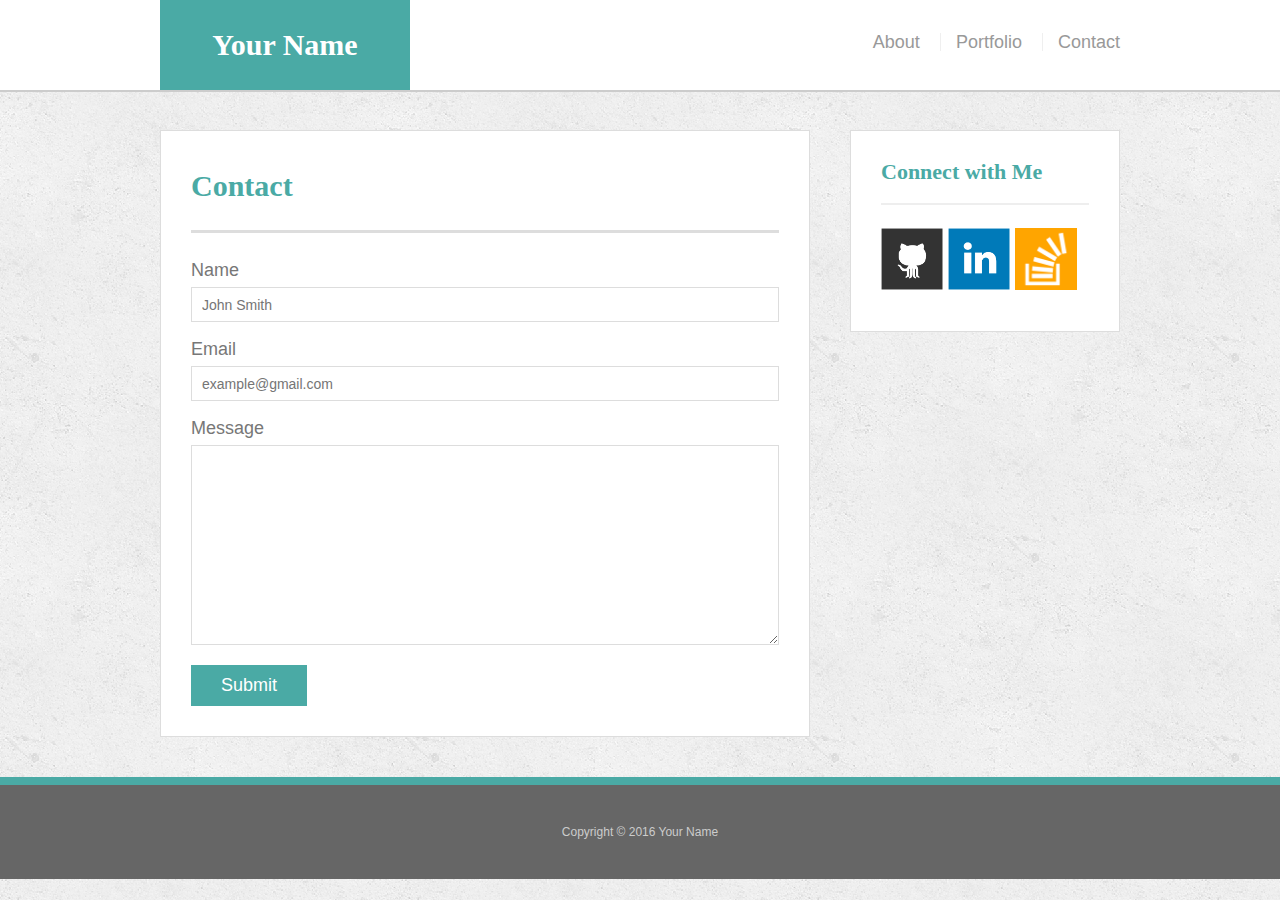
==== contact.html @ 094edd36 "responsive 980 and 768 working" ====
<!doctype html>
<html lang="en-us">

<head>
  <meta charset="UTF-8">
  <title>Contact | Your Name</title>
  <link rel="stylesheet" type="text/css" href="assets/css/reset.css">
  <link rel="stylesheet" type="text/css" href="assets/css/style.css">
</head>

<body>

  <header id="masthead">
    <div class="container">
      <a href="index.html" id="logo">Your Name</a>
      <nav>
        <a href="index.html">About</a>
        <a href="portfolio.html">Portfolio</a>
        <a href="contact.html">Contact</a>
      </nav>
    </div>
  </header>

  <div id="main-container" class="container">
    <section class="main-section">
      <h1>Contact</h1>

      <form id="contact-form">
        <ul>
          <li>
            <label for="name">Name</label>
            <input type="text" id="name" name="name" placeholder="John Smith" required="required">
          </li>
          <li>
            <label for="email">Email</label>
            <input type="email" id="email" name="email" placeholder="example@gmail.com" required="required">
          </li>
          <li>
            <label for="message">Message</label>
            <textarea id="message" name="message" required="required"></textarea>
          </li>
        </ul>
        <input type="submit">
      </form>

    </section>

    <section class="sidebar">
      <div id="connect">
        <h2>Connect with Me</h2>

        <a href="#"><img src="assets/images/github-128.png" class="social" alt="GitHub" /></a>
        <a href="#"><img src="assets/images/linkedin-128.png" class="social" alt="LinkedIn" /></a>
        <a href="#"><img src="assets/images/stackoverflow-128.png" class="social" alt="Stack Overflow" /></a>
      </div>
    </section>
  </div>

  <footer>
    <div class="container">
      Copyright &copy; 2016 Your Name
    </div>
  </footer>
</body>

</html>
---- assets/css/style.css ----
body {
  font-family: Arial, "Helvetica Neue", Helvetica, sans-serif;
  font-size: 18px;
  line-height: 34px;
  color: #777;
  background: url("../images/concrete_seamless.png");
}

* {
  box-sizing: border-box;
}

/* general */

.container {
  width: 100%;
  max-width: 960px;
  margin: 0 auto;
  clear: both;
}

h1,
h2,
h3,
p {
  margin-bottom: 20px;
}

p:last-child {
  margin-bottom: 0;
}

h1,
h2,
h3 {
  font-family: Georgia, Times, "Times New Roman", serif;
  font-weight: 700;
  color: #4aaaa5;
}

h1 {
  padding-bottom: 20px;
  font-size: 30px;
  line-height: 49px;
  border-bottom: 3px solid #ddd;
}

h2,
h3 {
  font-size: 22px;
}

/* header */

#masthead {
  position: fixed;
  z-index: 99;
  width: 100%;
  margin: 0 0 30px;
  overflow: auto;
  color: #fff;
  background: #fff;
  border-bottom: 2px solid #ccc;
}

#logo {
  float: left;
  width: 250px;
  height: 90px;
  font-family: Georgia, Times, "Times New Roman", serif;
  font-size: 30px;
  font-weight: 700;
  line-height: 90px;
  color: #fff;
  text-align: center;
  text-decoration: none;
  background: #4aaaa5;
}

nav {
  float: right;
  margin-top: 25px;
}

nav a {
  display: inline-block;
  padding-left: 15px;
  margin-left: 15px;
  line-height: 18px;
  color: #999;
  text-decoration: none;
  border-left: 1px solid #efefef;
}

nav a:first-child {
  border-left: 0 none;
}

/* footer */

footer {
  padding: 30px 0;
  clear: both;
  font-size: 12px;
  color: #fff;
  color: #ccc;
  text-align: center;
  background: #666;
  border-top: 8px solid #4aaaa5;
}

/* sidebar */

.sidebar {
  float: right;
  width: 100%;
  max-width: 270px;
  padding: 30px;
  margin-bottom: 20px;
  background: #fff;
  border: 1px solid #ddd;
}

h3,
.sidebar h2 {
  padding-bottom: 20px;
  margin-bottom: 15px;
  line-height: 22px;
  border-bottom: 2px solid #eee;
}

.social {
  width: 62px;
  height: 62px;
  margin-top: 8px;
  margin-right: 5px;
}

.social:last-child {
  margin-right: 0;
}

/* main */

#main-container {
  padding-top: 130px;
}

.main-section {
  float: left;
  width: 100%;
  max-width: 650px;
  padding: 30px;
  margin: 0 0 40px;
  background: #fff;
  border: 1px solid #ddd;
}

/* portfolio page */

.work {
  position: relative;
  float: left;
  width: 274px;
  margin: 20px 0 25px;
  overflow: auto;
}

.work:nth-child(even) {
  margin-right: 40px;
}

.work img {
  width: 100%;
  border: 0 none;
  opacity: 0.8;
}

.work h3 {
  position: absolute;
  bottom: 20px;
  width: 100%;
  padding: 15px;
  margin-bottom: 0;
  font-weight: 300;
  line-height: 30px;
  color: #fff;
  text-align: center;
  background: #4aaaa5;
  border-bottom: 0;
}

.auth-image {
  float: left;
  width: 200px;
  height: auto;
  margin-top: 10px;
  margin-right: 25px;
}

/* contact page */

#contact-form ul {
  margin-bottom: 20px;
}

#contact-form li {
  margin-bottom: 10px;
}

label,
input[type=text],
input[type=email],
textarea {
  display: block;
  width: 100%;
}

input[type=text],
input[type=email],
textarea {
  height: 35px;
  padding: 0 10px;
  font-size: 14px;
  border: 1px solid #ddd;
}

textarea {
  height: 200px;
}

input[type=submit] {
  padding: 10px 30px;
  font-size: 18px;
  color: #fff;
  cursor: pointer;
  background: #4aaaa5;
  border: 0 none;
}

@media screen and (max-width: 980px) {
  body{
    color:red;
  }

  #logo
  {
    margin-left: 10%;
  }

  nav{ 
    margin-right:8%;
  }
  .main-section{
    max-width:50%;
    margin-left:10%;
  }


  .sidebar{
    float:left;
    margin-left:5%;
    max-width:30%;
  }
  .auth-image {
    width:100%;
    height: auto;
  }

  .work{
    width:100%;
  }
}


@media screen and (max-width: 768px){
  body{
    color:orange;
  }

  .main-section{
    margin-left:2.5%;
    margin-right:2.5%;
    max-width:95%;
    /*clear:both;*/
  }

  .sidebar{
    clear:both;
    max-width:95%;
    margin-left:2.5%;
    margin-right:2.5%;
    padding-right: 0px;
  }

  .auth-image {
    width:50%;
  }

  
  .work{
    width:44%;
    margin-left:1%;
    margin-right:1%;
  }

}

@media screen and (max-width: 640px){
  body{
    color:yellow;
  }
}
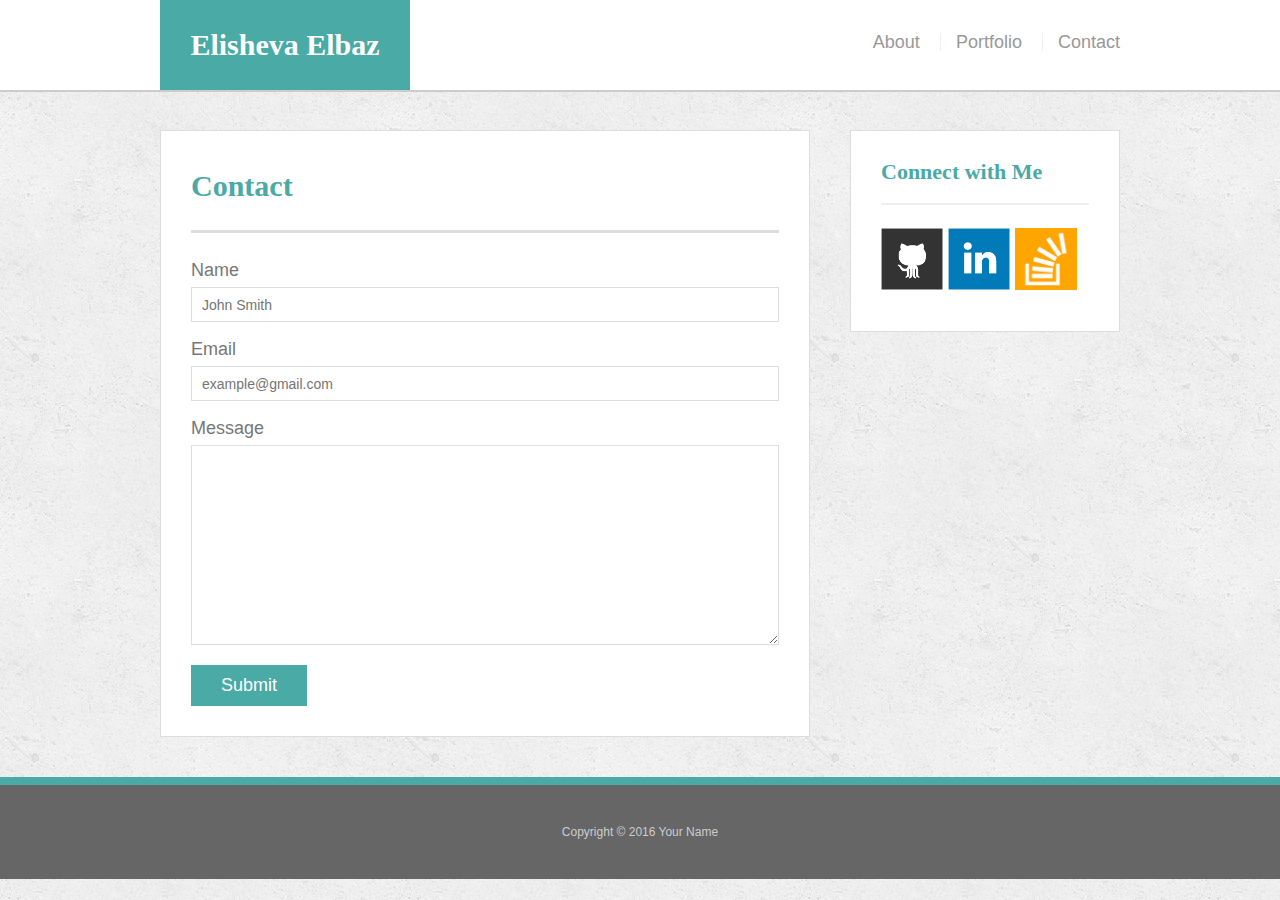
==== commit 0764f36b: "640 working 980 thumbnails" ====
--- a/contact.html
+++ b/contact.html
@@ -3,7 +3,7 @@
 
 <head>
   <meta charset="UTF-8">
-  <title>Contact | Your Name</title>
+  <title>Contact | Elisheva</title>
   <link rel="stylesheet" type="text/css" href="assets/css/reset.css">
   <link rel="stylesheet" type="text/css" href="assets/css/style.css">
 </head>
@@ -12,7 +12,7 @@
 
   <header id="masthead">
     <div class="container">
-      <a href="index.html" id="logo">Your Name</a>
+      <a href="index.html" id="logo">Elisheva Elbaz</a>
       <nav>
         <a href="index.html">About</a>
         <a href="portfolio.html">Portfolio</a>
--- a/assets/css/style.css
+++ b/assets/css/style.css
@@ -251,6 +251,8 @@
   nav{ 
     margin-right:8%;
   }
+
+
   .main-section{
     max-width:50%;
     margin-left:10%;
@@ -261,6 +263,15 @@
     float:left;
     margin-left:5%;
     max-width:30%;
+    padding-left:3%;
+    padding-right:3%;
+  }
+
+  #connect{
+    width:100%;
+  }
+  section a{
+    width:30%;
   }
   .auth-image {
     width:100%;
@@ -276,6 +287,10 @@
 @media screen and (max-width: 768px){
   body{
     color:orange;
+  }
+
+  nav{
+    margin-right:2.5%;
   }
 
   .main-section{
@@ -293,6 +308,10 @@
     padding-right: 0px;
   }
 
+  #logo{
+    margin-left:2.5%;
+  }
+
   .auth-image {
     width:50%;
   }
@@ -310,4 +329,38 @@
   body{
     color:yellow;
   }
+  
+  #logo{
+    margin:0px;
+    width:100%;
+  }
+
+  nav {
+    width:100%;
+    
+    margin:15px 0px;
+    text-align: center
+
+  }
+
+  nav a {
+    padding-right:8%;
+    padding-left:8%;
+  }
+
+  .main-section{
+    margin-top: 50px;
+    padding-top:20px;
+    padding-left:4%;
+    padding-right:4%;
+  }
+
+
+  .auth-image {
+    width:100%;
+  }
+
+  .work{
+    width:100%;
+  }
 }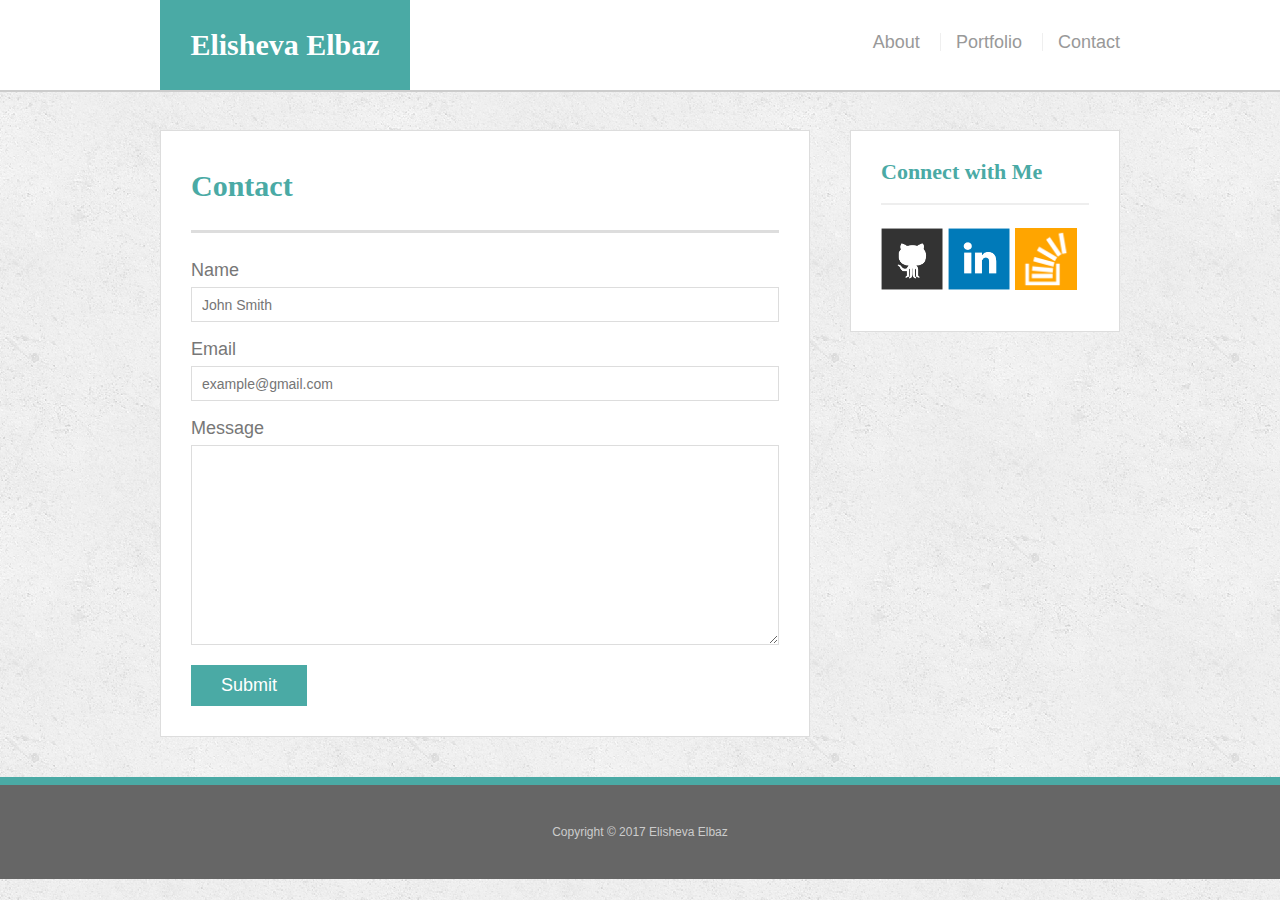
==== commit 9c85d5a2: "changes to footer" ====
--- a/contact.html
+++ b/contact.html
@@ -58,7 +58,7 @@
 
   <footer>
     <div class="container">
-      Copyright &copy; 2016 Your Name
+      Copyright &copy; 2017 Elisheva Elbaz
     </div>
   </footer>
 </body>
